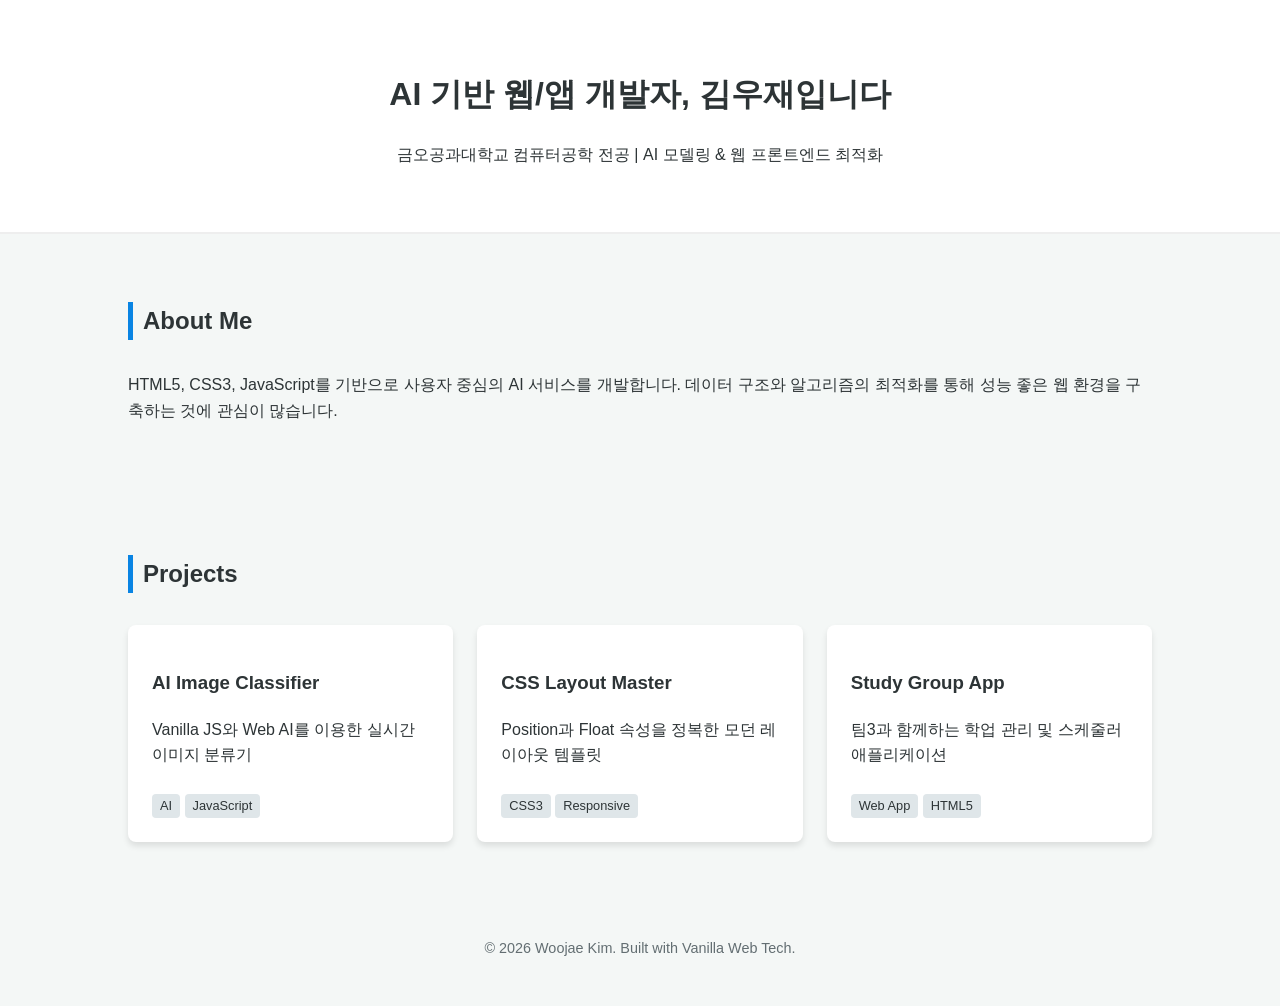
==== index.html @ a146afff "frist" ====
<!DOCTYPE html>
<html lang="ko">
<head>
    <meta charset="UTF-8">
    <title>김우재 | AI Web Developer Portfolio</title>
    <style>
        :root { --bg: #f4f7f6; --primary: #2d3436; --accent: #0984e3; }
        body { font-family: 'Segoe UI', sans-serif; margin: 0; background: var(--bg); color: var(--primary); line-height: 1.6; }
        header { background: #fff; padding: 3rem 10%; border-bottom: 2px solid #eee; text-align: center; }
        section { padding: 3rem 10%; }
        h2 { border-left: 5px solid var(--accent); padding-left: 10px; margin-bottom: 2rem; }
        /* 프로젝트 카드 레이아웃 */
        .grid { display: grid; grid-template-columns: repeat(auto-fit, minmax(250px, 1fr)); gap: 1.5rem; }
        .card { background: #fff; padding: 1.5rem; border-radius: 8px; box-shadow: 0 4px 6px rgba(0,0,0,0.1); transition: 0.3s; cursor: pointer; }
        .card:hover { transform: translateY(-5px); border-top: 4px solid var(--accent); }
        .tag { display: inline-block; background: #dfe6e9; padding: 2px 8px; border-radius: 4px; font-size: 0.8rem; margin-top: 10px; }
        footer { text-align: center; padding: 2rem; font-size: 0.9rem; color: #636e72; }
    </style>
</head>
<body>
    <header>
        <h1>AI 기반 웹/앱 개발자, 김우재입니다</h1>
        <p>금오공과대학교 컴퓨터공학 전공 | AI 모델링 & 웹 프론트엔드 최적화</p>
    </header>

    <section id="about">
        <h2>About Me</h2>
        <p>HTML5, CSS3, JavaScript를 기반으로 사용자 중심의 AI 서비스를 개발합니다. 데이터 구조와 알고리즘의 최적화를 통해 성능 좋은 웹 환경을 구축하는 것에 관심이 많습니다.</p>
    </section>

    <section id="projects">
        <h2>Projects</h2>
        <div class="grid">
            <div class="card" onclick="alert('상세 정보를 준비 중입니다!')">
                <h3>AI Image Classifier</h3>
                <p>Vanilla JS와 Web AI를 이용한 실시간 이미지 분류기</p>
                <span class="tag">AI</span> <span class="tag">JavaScript</span>
            </div>
            <div class="card" onclick="alert('상세 정보를 준비 중입니다!')">
                <h3>CSS Layout Master</h3>
                <p>Position과 Float 속성을 정복한 모던 레이아웃 템플릿</p>
                <span class="tag">CSS3</span> <span class="tag">Responsive</span>
            </div>
            <div class="card" onclick="alert('상세 정보를 준비 중입니다!')">
                <h3>Study Group App</h3>
                <p>팀3과 함께하는 학업 관리 및 스케줄러 애플리케이션</p>
                <span class="tag">Web App</span> <span class="tag">HTML5</span>
            </div>
        </div>
    </section>

    <footer>
        <p>© 2026 Woojae Kim. Built with Vanilla Web Tech.</p>
    </footer>

    <script>
        // 최소한의 인터랙션: 카드 클릭 시 콘솔 기록
        document.querySelectorAll('.card').forEach(card => {
            card.addEventListener('mouseenter', () => console.log('Project focus: ' + card.querySelector('h3').innerText));
        });
    </script>
</body>
</html>
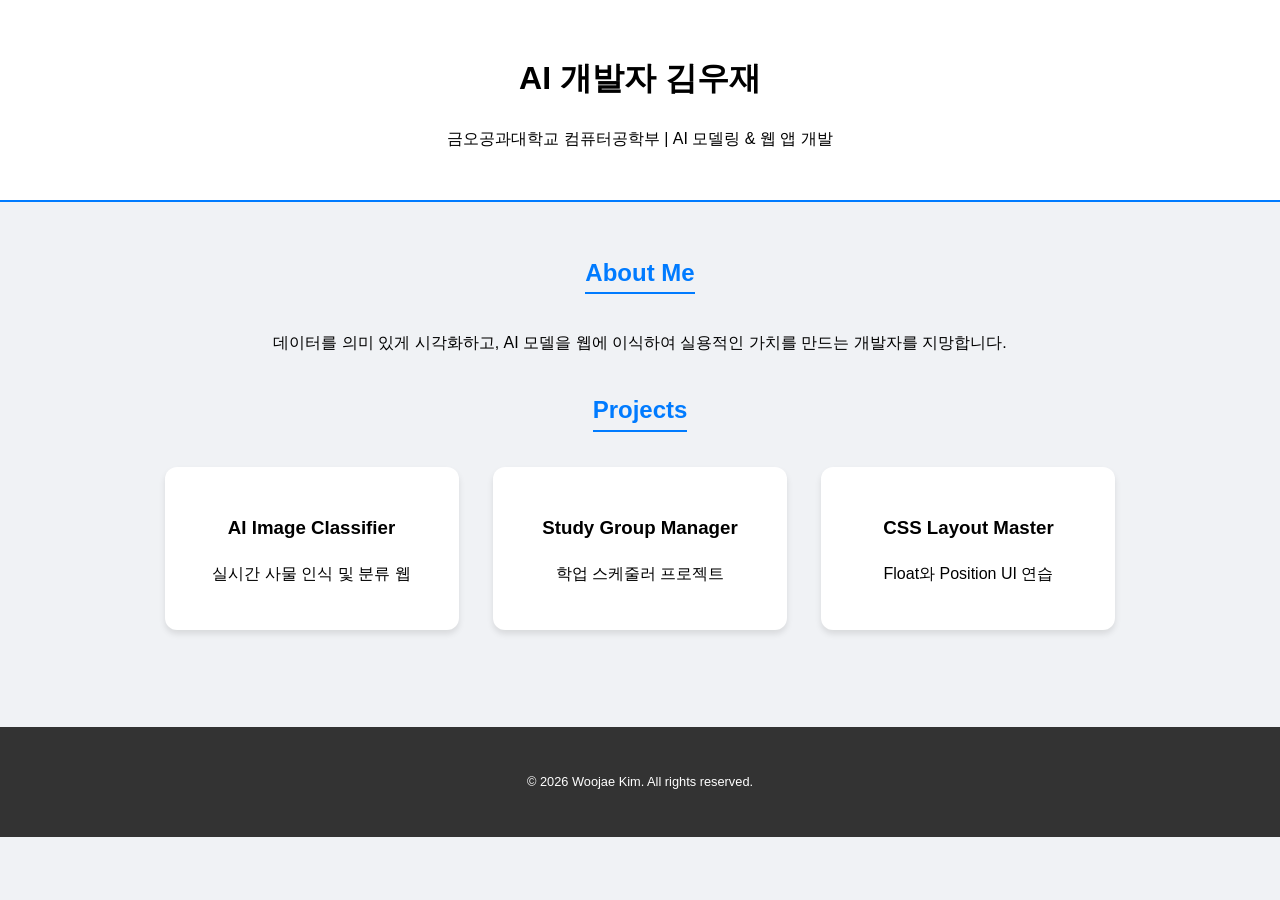
==== commit f4383c24: "first commit" ====
--- a/index.html
+++ b/index.html
@@ -2,62 +2,65 @@
 <html lang="ko">
 <head>
     <meta charset="UTF-8">
-    <title>김우재 | AI Web Developer Portfolio</title>
+    <title>김우재 | AI Dev Portfolio</title>
     <style>
-        :root { --bg: #f4f7f6; --primary: #2d3436; --accent: #0984e3; }
-        body { font-family: 'Segoe UI', sans-serif; margin: 0; background: var(--bg); color: var(--primary); line-height: 1.6; }
-        header { background: #fff; padding: 3rem 10%; border-bottom: 2px solid #eee; text-align: center; }
-        section { padding: 3rem 10%; }
-        h2 { border-left: 5px solid var(--accent); padding-left: 10px; margin-bottom: 2rem; }
-        /* 프로젝트 카드 레이아웃 */
-        .grid { display: grid; grid-template-columns: repeat(auto-fit, minmax(250px, 1fr)); gap: 1.5rem; }
-        .card { background: #fff; padding: 1.5rem; border-radius: 8px; box-shadow: 0 4px 6px rgba(0,0,0,0.1); transition: 0.3s; cursor: pointer; }
-        .card:hover { transform: translateY(-5px); border-top: 4px solid var(--accent); }
-        .tag { display: inline-block; background: #dfe6e9; padding: 2px 8px; border-radius: 4px; font-size: 0.8rem; margin-top: 10px; }
-        footer { text-align: center; padding: 2rem; font-size: 0.9rem; color: #636e72; }
+
+        body { font-family: 'Malgun Gothic', sans-serif; margin: 0; background: #f0f2f5; line-height: 1.6; text-align: center; }
+        header, section, footer { padding: 2rem 5%; background: #fff; }
+        
+
+        header { border-bottom: 2px solid #007bff; }
+        section { background: none; }
+        h2 { color: #007bff; border-bottom: 2px solid #007bff; display: inline-block; margin-bottom: 20px; }
+
+       
+        .card { 
+            display: inline-block; 
+            width: 240px;
+            margin: 15px;
+            padding: 25px; 
+            background: #fff; 
+            border-radius: 12px; 
+            border: 2px solid transparent;
+            box-shadow: 0 4px 6px rgba(0,0,0,0.1); 
+
+        }
+
+        footer { font-size: 0.8rem; background: #333; color: #fff; margin-top: 50px; }
     </style>
 </head>
 <body>
+
     <header>
-        <h1>AI 기반 웹/앱 개발자, 김우재입니다</h1>
-        <p>금오공과대학교 컴퓨터공학 전공 | AI 모델링 & 웹 프론트엔드 최적화</p>
+        <h1>AI 개발자 김우재</h1>
+        <p>금오공과대학교 컴퓨터공학부 | AI 모델링 & 웹 앱 개발</p>
     </header>
 
-    <section id="about">
+    <section>
         <h2>About Me</h2>
-        <p>HTML5, CSS3, JavaScript를 기반으로 사용자 중심의 AI 서비스를 개발합니다. 데이터 구조와 알고리즘의 최적화를 통해 성능 좋은 웹 환경을 구축하는 것에 관심이 많습니다.</p>
-    </section>
-
-    <section id="projects">
+        <p>데이터를 의미 있게 시각화하고, AI 모델을 웹에 이식하여 실용적인 가치를 만드는 개발자를 지망합니다.</p>
+        
         <h2>Projects</h2>
-        <div class="grid">
-            <div class="card" onclick="alert('상세 정보를 준비 중입니다!')">
+        <div class="container">
+            <div class="card">
                 <h3>AI Image Classifier</h3>
-                <p>Vanilla JS와 Web AI를 이용한 실시간 이미지 분류기</p>
-                <span class="tag">AI</span> <span class="tag">JavaScript</span>
+                <p>실시간 사물 인식 및 분류 웹</p>
             </div>
-            <div class="card" onclick="alert('상세 정보를 준비 중입니다!')">
+            <div class="card">
+                <h3>Study Group Manager</h3>
+                <p>학업 스케줄러 프로젝트</p>
+            </div>
+            <div class="card">
                 <h3>CSS Layout Master</h3>
-                <p>Position과 Float 속성을 정복한 모던 레이아웃 템플릿</p>
-                <span class="tag">CSS3</span> <span class="tag">Responsive</span>
-            </div>
-            <div class="card" onclick="alert('상세 정보를 준비 중입니다!')">
-                <h3>Study Group App</h3>
-                <p>팀3과 함께하는 학업 관리 및 스케줄러 애플리케이션</p>
-                <span class="tag">Web App</span> <span class="tag">HTML5</span>
+                <p>Float와 Position UI 연습</p>
             </div>
         </div>
     </section>
 
     <footer>
-        <p>© 2026 Woojae Kim. Built with Vanilla Web Tech.</p>
+        <p>© 2026 Woojae Kim. All rights reserved.</p>
     </footer>
 
-    <script>
-        // 최소한의 인터랙션: 카드 클릭 시 콘솔 기록
-        document.querySelectorAll('.card').forEach(card => {
-            card.addEventListener('mouseenter', () => console.log('Project focus: ' + card.querySelector('h3').innerText));
-        });
-    </script>
+
 </body>
 </html>
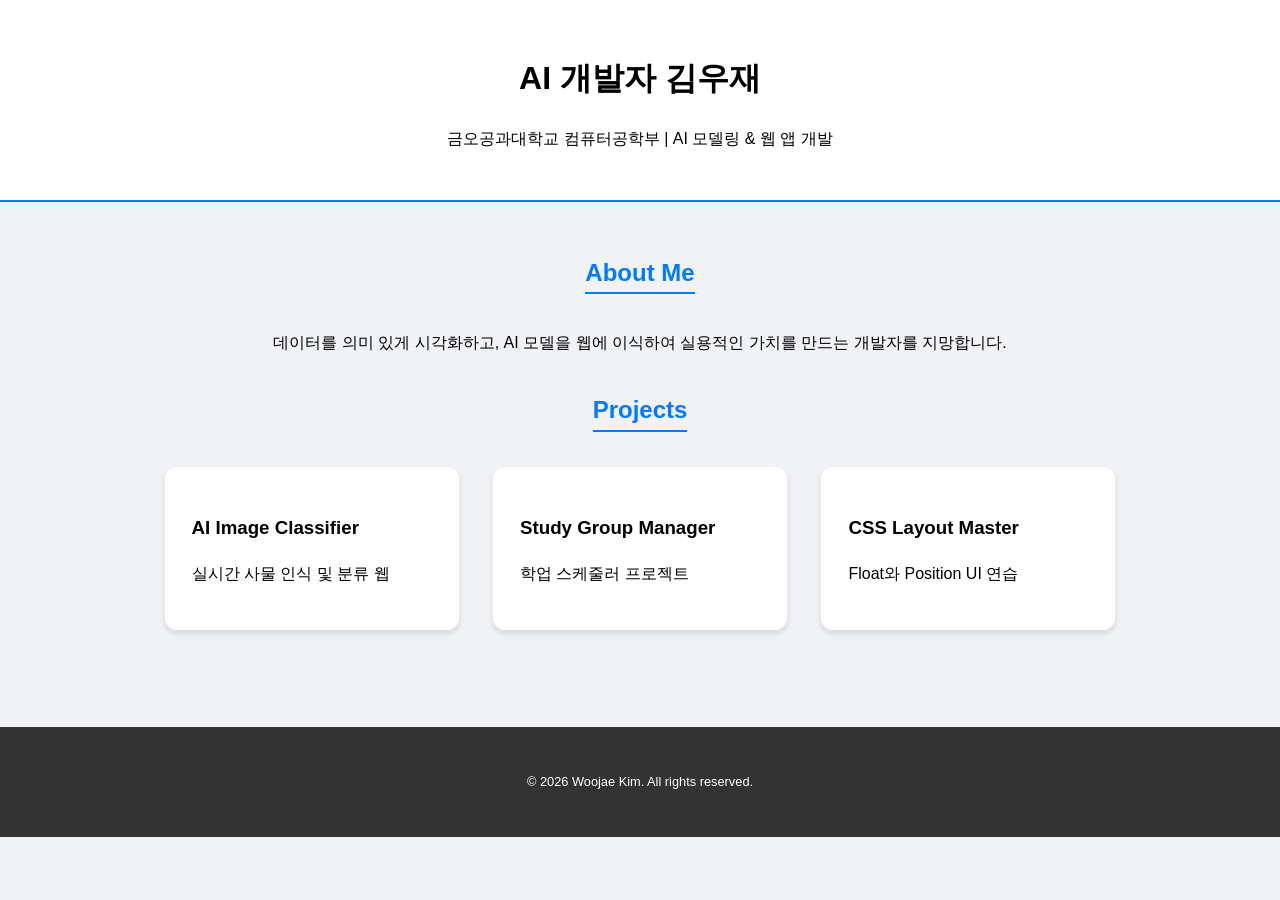
==== commit ff03a16f: "second commit" ====
--- a/index.html
+++ b/index.html
@@ -4,18 +4,18 @@
     <meta charset="UTF-8">
     <title>김우재 | AI Dev Portfolio</title>
     <style>
-
+        /* 1. 기본 레이아웃 */
         body { font-family: 'Malgun Gothic', sans-serif; margin: 0; background: #f0f2f5; line-height: 1.6; text-align: center; }
         header, section, footer { padding: 2rem 5%; background: #fff; }
         
-
+        /* 2. 디자인 요소 */
         header { border-bottom: 2px solid #007bff; }
         section { background: none; }
         h2 { color: #007bff; border-bottom: 2px solid #007bff; display: inline-block; margin-bottom: 20px; }
 
-       
+        /* 3. 인라인 블록 레이아웃 (Grid 대신 사용) */
         .card { 
-            display: inline-block; 
+            display: inline-block; /* 요소를 글자처럼 옆으로 나열 */
             width: 240px;
             margin: 15px;
             padding: 25px; 
@@ -23,7 +23,12 @@
             border-radius: 12px; 
             border: 2px solid transparent;
             box-shadow: 0 4px 6px rgba(0,0,0,0.1); 
-
+            
+            /* transition 속도 변화 없이 일정하게(linear) */
+            transition: 0.2s linear; 
+            cursor: pointer;
+            text-align: left; /* 카드 내부 텍스트는 왼쪽 정렬 */
+            vertical-align: top; /* 카드들 윗줄 맞춤 */
         }
 
         footer { font-size: 0.8rem; background: #333; color: #fff; margin-top: 50px; }
@@ -61,6 +66,25 @@
         <p>© 2026 Woojae Kim. All rights reserved.</p>
     </footer>
 
+    <script>
+        const cards = document.querySelectorAll('.card');
+
+        cards.forEach(card => {
+            card.onmouseenter = () => {
+                card.style.backgroundColor = "#eef5ff";
+                card.style.borderColor = "#007bff";
+            };
+
+            card.onmouseleave = () => {
+                card.style.backgroundColor = "#fff";
+                card.style.borderColor = "transparent";
+            };
+
+            card.onclick = () => {
+                alert(card.querySelector('h3').innerText + " 상세 보기");
+            };
+        });
+    </script>
 
 </body>
 </html>
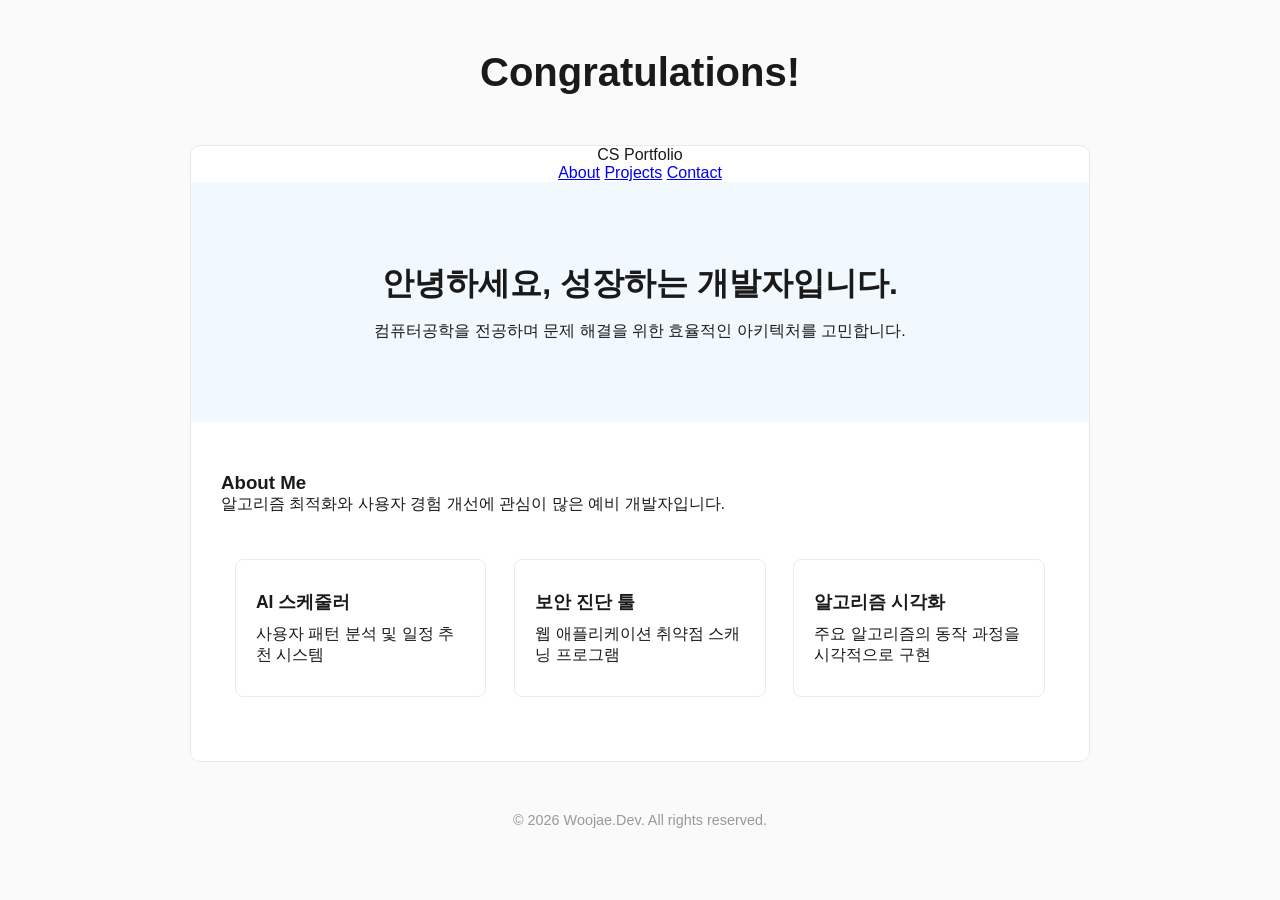
==== commit 15d60e52: "current1" ====
--- a/index.html
+++ b/index.html
@@ -2,89 +2,138 @@
 <html lang="ko">
 <head>
     <meta charset="UTF-8">
-    <title>김우재 | AI Dev Portfolio</title>
-    <style>
-        /* 1. 기본 레이아웃 */
-        body { font-family: 'Malgun Gothic', sans-serif; margin: 0; background: #f0f2f5; line-height: 1.6; text-align: center; }
-        header, section, footer { padding: 2rem 5%; background: #fff; }
-        
-        /* 2. 디자인 요소 */
-        header { border-bottom: 2px solid #007bff; }
-        section { background: none; }
-        h2 { color: #007bff; border-bottom: 2px solid #007bff; display: inline-block; margin-bottom: 20px; }
+        <title>Woojae | Deployed Portfolio</title>
+        <style>
+                        /* --- 기본 설정 --- */
+            * {
+                margin: 0;
+                padding: 0;
+                box-sizing: border-box;
+            }
 
-        /* 3. 인라인 블록 레이아웃 (Grid 대신 사용) */
-        .card { 
-            display: inline-block; /* 요소를 글자처럼 옆으로 나열 */
-            width: 240px;
-            margin: 15px;
-            padding: 25px; 
-            background: #fff; 
-            border-radius: 12px; 
-            border: 2px solid transparent;
-            box-shadow: 0 4px 6px rgba(0,0,0,0.1); 
-            
-            /* transition 속도 변화 없이 일정하게(linear) */
-            transition: 0.2s linear; 
-            cursor: pointer;
-            text-align: left; /* 카드 내부 텍스트는 왼쪽 정렬 */
-            vertical-align: top; /* 카드들 윗줄 맞춤 */
-        }
+            body {
+                font-family: sans-serif;
+                color: #1a1a1a;
+                background-color: #fafafa;
+                text-align: center; /* 전체 중앙 정렬 */
+            }
 
-        footer { font-size: 0.8rem; background: #333; color: #fff; margin-top: 50px; }
-    </style>
+            /* --- Vercel 스타일 메시지 --- */
+            .vercel-container {
+                margin: 50px auto;
+            }
+
+            .vercel-container h1 {
+                font-size: 2.5rem;
+                margin-bottom: 10px;
+            }
+
+            /* --- 포트폴리오 메인 박스 --- */
+            .deployed-site-container {
+                width: 90%;
+                max-width: 900px;
+                margin: 0 auto;
+                background: white;
+                border: 1px solid #eaeaea;
+                border-radius: 10px;
+                overflow: hidden; /* 내부 float 요소 높이 인식 */
+            }
+
+            /* 헤더 영역 (연블루 배경) */
+            .site-hero {
+                background-color: #f1f8fe;
+                padding: 80px 20px;
+            }
+
+            .site-hero h2 {
+                font-size: 2rem;
+                margin-bottom: 15px;
+            }
+
+            /* 본문 영역 */
+            .site-body {
+                padding: 50px 30px;
+                text-align: left; /* 본문 내용은 왼쪽 정렬 */
+            }
+
+            /* 프로젝트 리스트 부모 */
+            .project-list {
+                margin-top: 30px;
+                overflow: hidden; /* float 해제 */
+            }
+
+            /* 프로젝트 카드 (min-height 없이 구현) */
+            .card {
+                float: left;
+                width: 30%;          /* 3개 배치 */
+                margin: 1.66%;       /* 간격 조절 */
+                padding: 30px 20px;  /* 위아래 패딩을 늘려서 min-height 없이도 볼륨감 형성 */
+                border: 1px solid #eaeaea;
+                border-radius: 8px;
+                background-color: #ffffff;
+            }
+
+            .card-title {
+                font-weight: bold;
+                font-size: 1.1rem;
+                margin-bottom: 10px;
+            }
+
+            /* 푸터 */
+            .site-footer {
+                padding: 50px 0;
+                color: #999;
+                font-size: 0.9rem;
+            }
+        </style>
 </head>
 <body>
 
-    <header>
-        <h1>AI 개발자 김우재</h1>
-        <p>금오공과대학교 컴퓨터공학부 | AI 모델링 & 웹 앱 개발</p>
-    </header>
+    <div class="vercel-container">
+        <h1>Congratulations!</h1>
+    </div>
 
-    <section>
-        <h2>About Me</h2>
-        <p>데이터를 의미 있게 시각화하고, AI 모델을 웹에 이식하여 실용적인 가치를 만드는 개발자를 지망합니다.</p>
-        
-        <h2>Projects</h2>
-        <div class="container">
-            <div class="card">
-                <h3>AI Image Classifier</h3>
-                <p>실시간 사물 인식 및 분류 웹</p>
-            </div>
-            <div class="card">
-                <h3>Study Group Manager</h3>
-                <p>학업 스케줄러 프로젝트</p>
-            </div>
-            <div class="card">
-                <h3>CSS Layout Master</h3>
-                <p>Float와 Position UI 연습</p>
+    <div class="deployed-site-container">
+        <div class="site-header">
+            <span class="site-title">CS Portfolio</span>
+            <div class="site-nav">
+                <a href="#about">About</a>
+                <a href="#projects">Projects</a>
+                <a href="#contact">Contact</a>
             </div>
         </div>
-    </section>
 
-    <footer>
-        <p>© 2026 Woojae Kim. All rights reserved.</p>
-    </footer>
+        <div class="site-hero">
+            <h2>안녕하세요, 성장하는 개발자입니다.</h2>
+            <p>컴퓨터공학을 전공하며 문제 해결을 위한 효율적인 아키텍처를 고민합니다.</p>
+        </div>
 
-    <script>
-        const cards = document.querySelectorAll('.card');
+        <div class="site-body">
+            <div id="about">
+                <h3>About Me</h3>
+                <p>알고리즘 최적화와 사용자 경험 개선에 관심이 많은 예비 개발자입니다.</p>
+            </div>
 
-        cards.forEach(card => {
-            card.onmouseenter = () => {
-                card.style.backgroundColor = "#eef5ff";
-                card.style.borderColor = "#007bff";
-            };
+            <div id="projects" class="project-list">
+                <div class="card">
+                    <div class="card-title">AI 스케줄러</div>
+                    <div class="card-desc">사용자 패턴 분석 및 일정 추천 시스템</div>
+                </div>
+                <div class="card">
+                    <div class="card-title">보안 진단 툴</div>
+                    <div class="card-desc">웹 애플리케이션 취약점 스캐닝 프로그램</div>
+                </div>
+                <div class="card">
+                    <div class="card-title">알고리즘 시각화</div>
+                    <div class="card-desc">주요 알고리즘의 동작 과정을 시각적으로 구현</div>
+                </div>
+            </div>
+        </div>
+    </div>
 
-            card.onmouseleave = () => {
-                card.style.backgroundColor = "#fff";
-                card.style.borderColor = "transparent";
-            };
-
-            card.onclick = () => {
-                alert(card.querySelector('h3').innerText + " 상세 보기");
-            };
-        });
-    </script>
+    <div class="site-footer">
+        <p>© 2026 Woojae.Dev. All rights reserved.</p>
+    </div>
 
 </body>
 </html>
